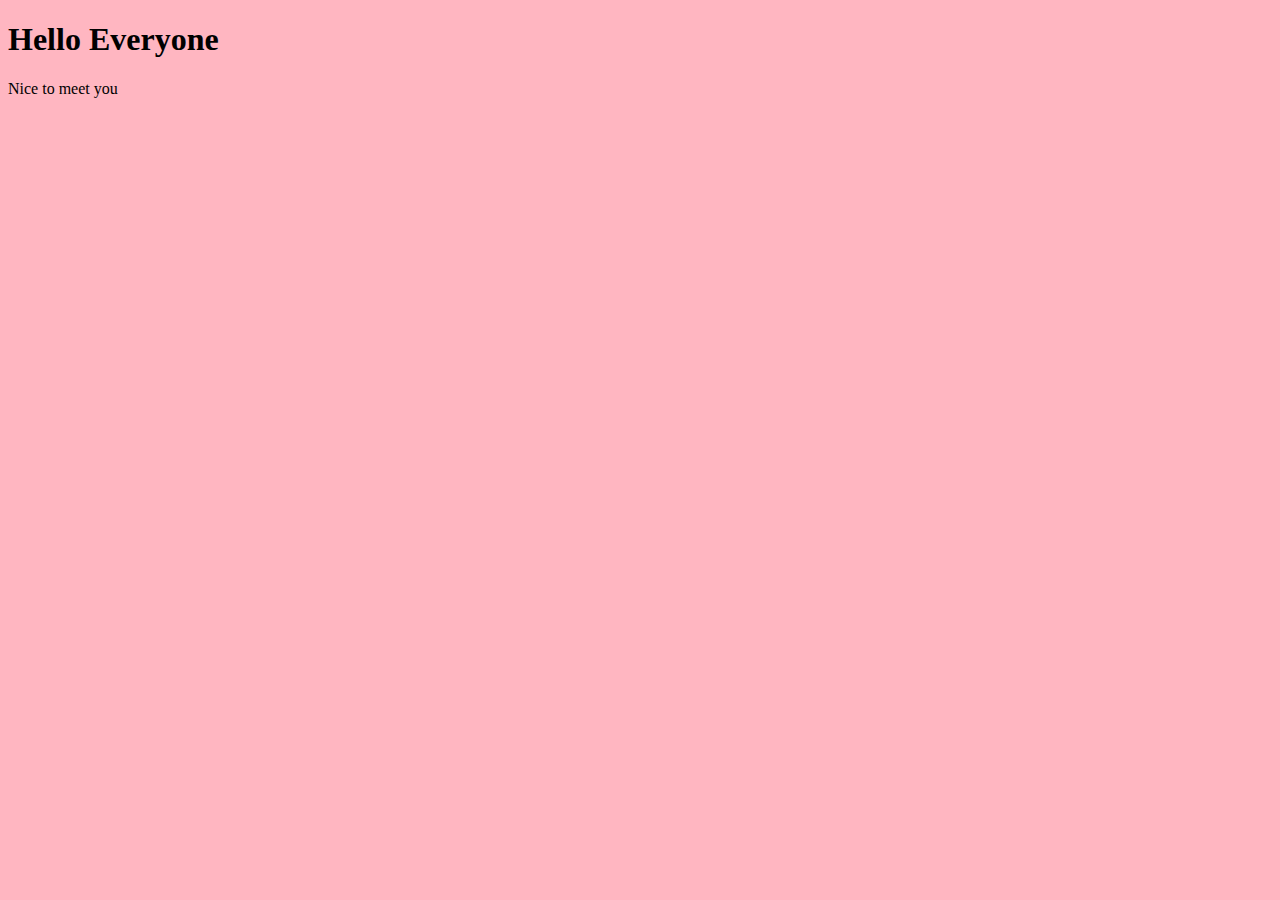
==== index.html @ 91c90f1b "Create index.html" ====
<!DOCTYPE html>
<html>
<head>
	<meta charset="utf-8">
	<meta name="viewport" content="width=device-width, initial-scale=1">
	<title>Bike Edmonton | Home</title>
</head>
<body style="background-color: lightpink;">
	<header>
		<h1>Hello Everyone</h1>
		<p>Nice to meet you</p>
	</header>


	<section>

	</section>


	<section>

	</section>




</body>
</html>
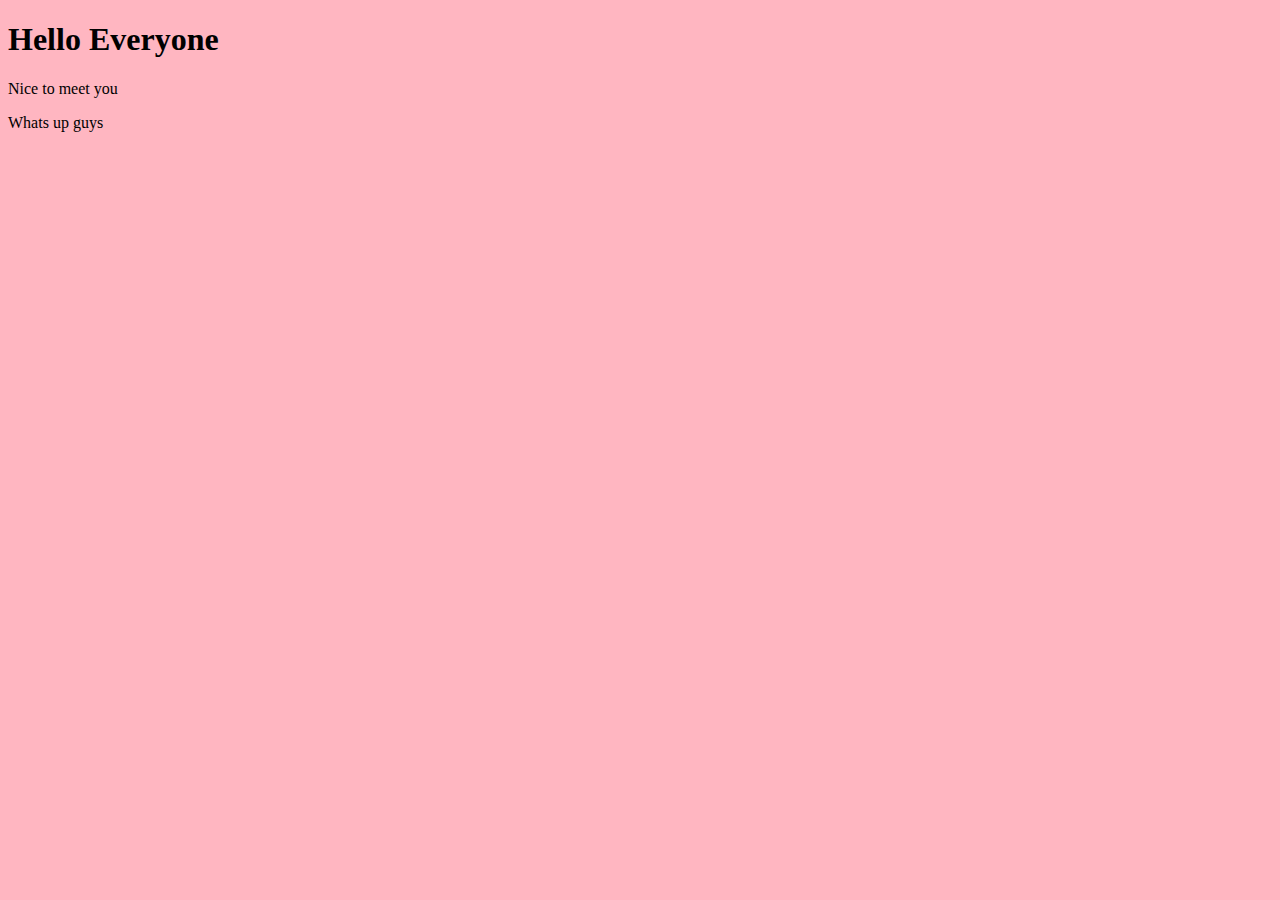
==== commit dfaf3eda: "Update index.html" ====
--- a/index.html
+++ b/index.html
@@ -9,6 +9,7 @@
 	<header>
 		<h1>Hello Everyone</h1>
 		<p>Nice to meet you</p>
+		<p>Whats up guys</p>
 	</header>
 
 
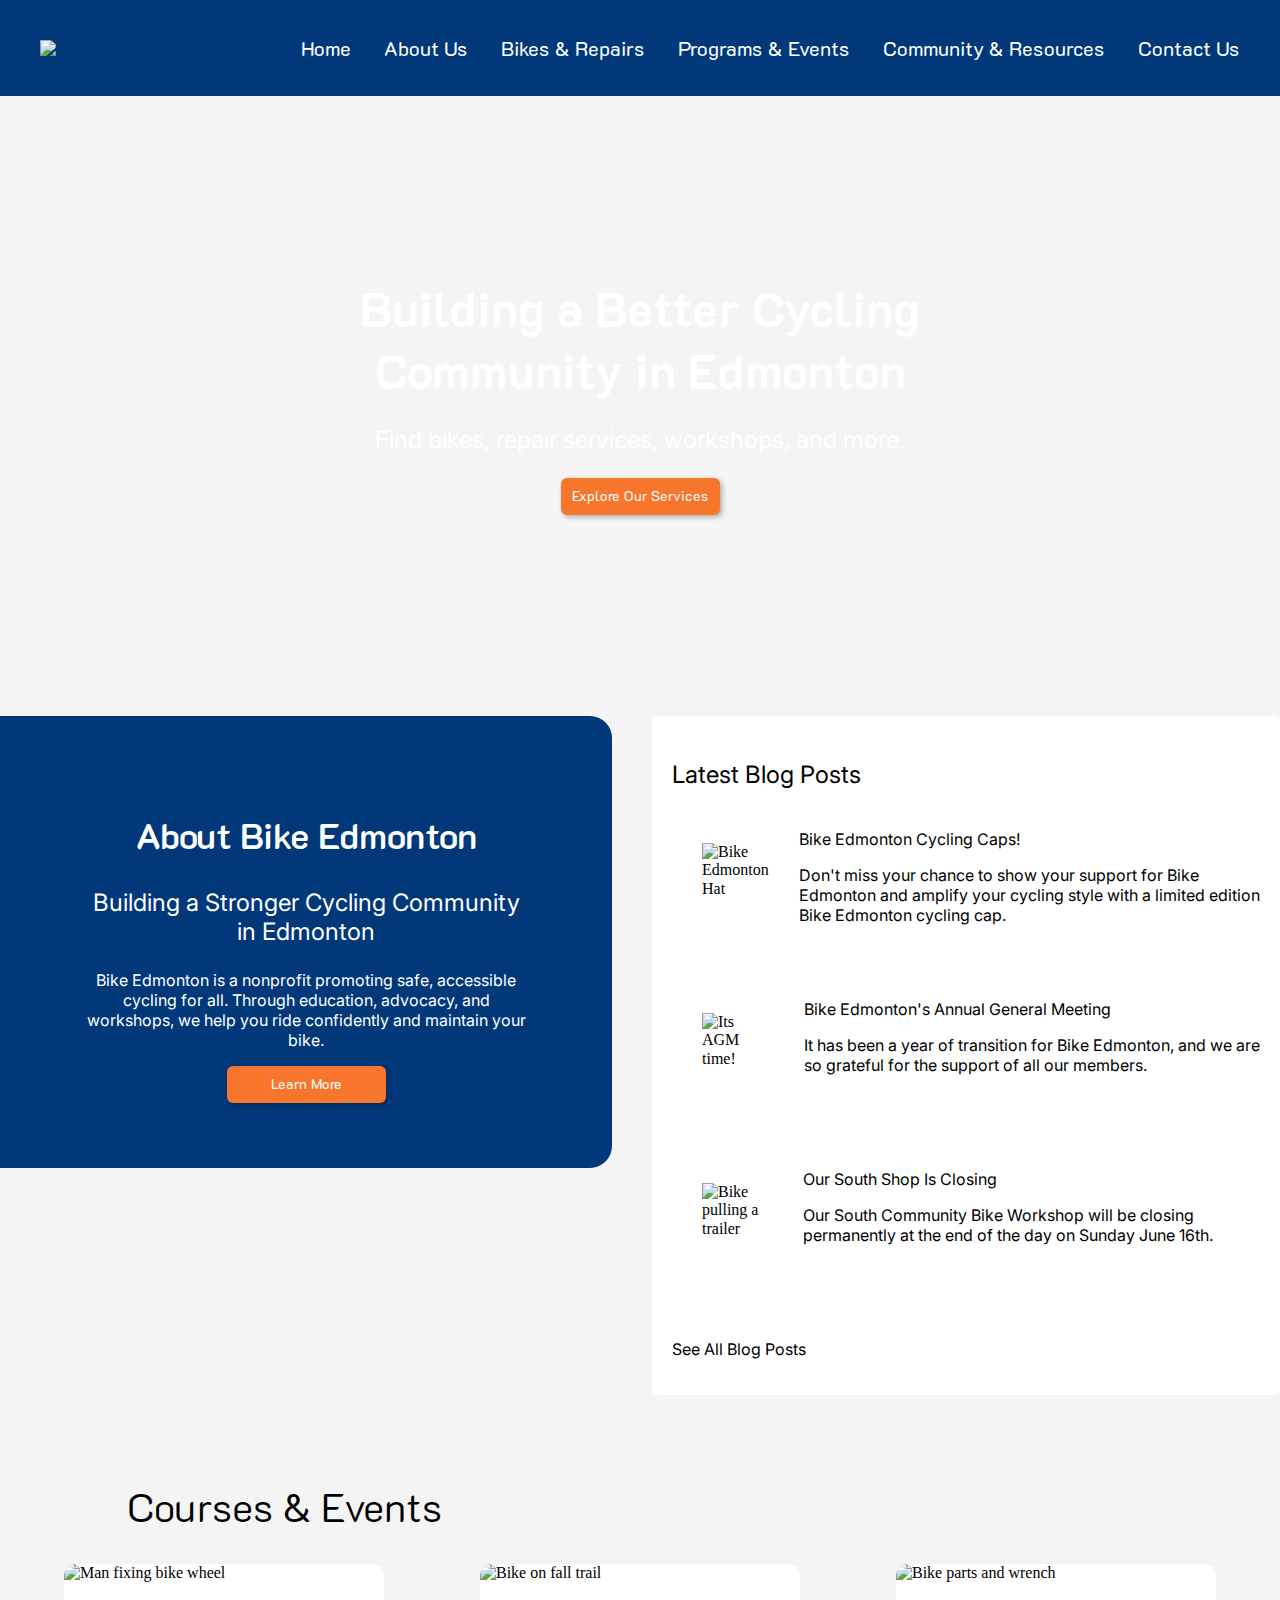
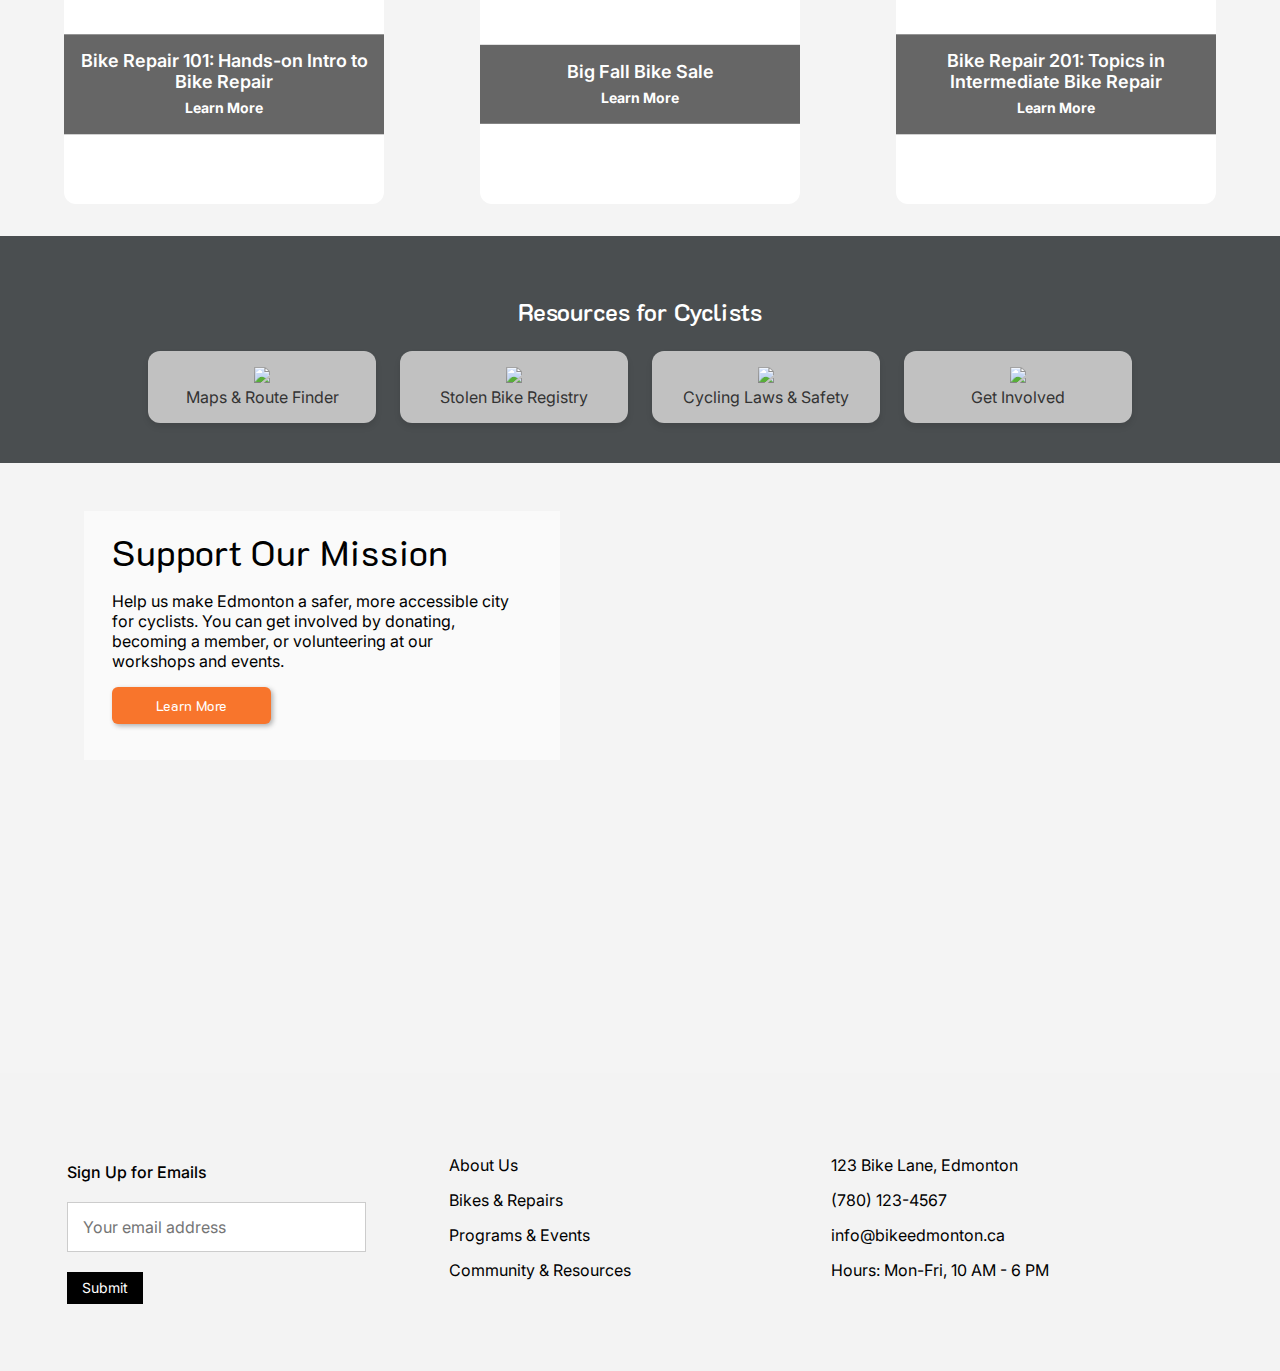
==== commit 59a0bbf0: "Rest of files" ====
--- a/index.html
+++ b/index.html
@@ -3,25 +3,231 @@
 <head>
 	<meta charset="utf-8">
 	<meta name="viewport" content="width=device-width, initial-scale=1">
+
+	<link rel="preconnect" href="https://fonts.googleapis.com">
+	<link rel="preconnect" href="https://fonts.gstatic.com" crossorigin>
+	<link href="https://fonts.googleapis.com/css2?family=K2D:ital,wght@0,100;0,200;0,300;0,400;0,500;0,600;0,700;0,800;1,100;1,200;1,300;1,400;1,500;1,600;1,700;1,800&display=swap" rel="stylesheet">
+	<link rel="preconnect" href="https://fonts.googleapis.com">
+	<link rel="preconnect" href="https://fonts.gstatic.com" crossorigin>
+	<link href="https://fonts.googleapis.com/css2?family=EB+Garamond:ital,wght@0,400..800;1,400..800&family=Inter:ital,opsz,wght@0,14..32,100..900;1,14..32,100..900&display=swap" rel="stylesheet">
+
+	<link rel="stylesheet" type="text/css" href="Styles/normalize.css">
+	<link rel="stylesheet" type="text/css" href="Styles/styles.css">
+
 	<title>Bike Edmonton | Home</title>
 </head>
-<body style="background-color: lightpink;">
+<body style="background-color: #F4F4F4;">
 	<header>
-		<h1>Hello Everyone</h1>
-		<p>Nice to meet you</p>
-		<p>Whats up guys</p>
+
+		<!--Desktop Nav-->
+		<nav class="nav-bar hidden-mobile">
+			<div>
+				<img src="Images/Bike edmonton logo 1.svg">
+			</div>
+
+			<div>
+				<ul>
+					<a href="index.html">Home</a>
+					<a href="about.html">About Us</a>
+					<a href="shop.html">Bikes & Repairs</a>
+					<a href="workshop.html">Programs & Events</a>
+					<a href="volunteer.html">Community & Resources</a>
+					<a href="#">Contact Us</a>
+				</ul>
+			</div>
+		</nav>
+
+
+		<!--Mobile Nav-->
+		<nav class="nav-bar hidden-desktop">
+			<div>
+				<img src="Images/Bike edmonton logo 1.svg">
+			</div>
+
+   			<div> 
+   			<!--Hamburger -->
+            <svg width="48" height="23" viewBox="0 0 48 23" fill="none" xmlns="http://www.w3.org/2000/svg">
+                <rect width="48" height="2" transform="translate(0 0.634029)" fill="white"/>
+                <rect width="48" height="2" transform="translate(0 10.634)" fill="white"/>
+                <rect width="48" height="2" transform="translate(0 20.634)" fill="white"/>
+            </svg>
+        </div> 
+		</nav>
+
+
 	</header>
 
-
+<!--Hero Section-->
 	<section>
 
-	</section>
-
+	<div class="hero-section">
+
+		<div class="width50">
+			<h1>Building a Better Cycling Community in Edmonton</h1>
+		</div>
+
+			<h3>Find bikes, repair services, workshops, and more.</h3>
+
+			<button class="button1">Explore Our Services</button>
+
+	</div>
+	</section>
+
+
+<!--About Section-->
+	<section class="about-section">
+	
+	<!-- Blue Box Content -->
+	<div class="about-box width35">
+
+		<h2>About Bike Edmonton</h2>
+		<h3>Building a Stronger Cycling Community in Edmonton</h3>
+		<p>Bike Edmonton is a nonprofit promoting safe, accessible cycling for all. Through education, advocacy, and workshops, we help you ride confidently and maintain your bike.</p>
+		<button class="button1">Learn More</button>
+
+	</div>
+
+
+	<!-- Blog Section -->
+	<div class="blog-box">
+
+		<h3 class="black-text">Latest Blog Posts</h3>
+
+		<div class="blog-text">
+			<img class="blog-img" src="Images/hat.png" alt="Bike Edmonton Hat">
+			<div>
+			<p class="underline">Bike Edmonton Cycling Caps!</p>
+
+			<p class="gone">Don't miss your chance to show your support for Bike Edmonton and amplify your cycling style with a limited edition Bike Edmonton cycling cap.</p>
+			</div>
+		</div>
+
+		<div class="blog-text">
+			<img class="blog-img" src="Images/AGM-time.png" alt="Its AGM time!">
+			<div>
+			<p class="underline">Bike Edmonton's Annual General Meeting</p>
+
+			<p class="gone">It has been a year of transition for Bike Edmonton, and we are so grateful for the support of all our members.</p>
+		</div>
+		</div>
+
+		<div class="blog-text">
+			<img class="blog-img" src="Images/blog3.png" alt="Bike pulling a trailer">
+			<div>
+			<p class="underline">Our South Shop Is Closing</p>
+
+			<p class="gone">Our South Community Bike Workshop will be closing permanently at the end of the day on Sunday June 16th.</p>
+		</div>
+		</div>
+
+		<div>
+		<p class="underline">See All Blog Posts</p>
+		</div>
+
+	</div>
+
+
+	</section>
+
+	<section class="courses-events">
+	<!--Courses and Events Section-->
+
+	<div>
+		<h2>Courses & Events</h2>
+	</div>
+
+	<div class="cards-container">
+    <div class="card">
+      <img src="Images/Bike 101.png" alt="Man fixing bike wheel">
+      <div class="card-content">
+        <h3>Bike Repair 101: Hands-on Intro to Bike Repair</h3>
+         <a href="#" class="learn-more">Learn More</a>
+      </div>
+    </div>
+    <div class="card gone">
+      <img src="Images/fallbike.png" alt="Bike on fall trail">
+      <div class="card-content">
+        <h3>Big Fall Bike Sale</h3>
+        <a href="#" class="learn-more">Learn More</a>
+      </div>
+    </div>
+    <div class="card gone">
+      <img src="Images/bike201.png" alt="Bike parts and wrench">
+      <div class="card-content">
+        <h3>Bike Repair 201: Topics in Intermediate Bike Repair</h3>
+        <a href="#" class="learn-more">Learn More</a>
+      </div>
+    </div>
+  </div>
+
+
+
+	</section>
+
+	<section class="resources-section">
+	<!--Resources Section-->
+
+  <h2>Resources for Cyclists</h2>
+  <div class="resources-container">
+    <div class="resource-item">
+      <img src="Images/map.png">
+      <p>Maps & Route Finder</p>
+    </div>
+    <div class="resource-item">
+      <img src="Images/bike.png">
+      <p>Stolen Bike Registry</p>
+    </div>
+    <div class="resource-item">
+      <img src="Images/laws.png">
+      <p>Cycling Laws & Safety</p>
+    </div>
+    <div class="resource-item">
+      <img src="Images/handshake.png">
+      <p>Get Involved</p>
+    </div>
+  </div>
+
+	</section>
 
 	<section>
-
-	</section>
-
+	<!--Mission Section-->
+	<div class="mission-section">
+
+		<div class="mission-box">
+			<h2 class="mission">Support Our Mission</h1>
+
+			<p>Help us make Edmonton a safer, more accessible city for cyclists. You can get involved by donating, becoming a member, or volunteering at our workshops and events.</p>
+
+			<button class="button1">Learn More</button>
+		</div>
+
+	</section>
+
+	<footer>
+	<!--Footer-->
+
+	<div>
+		<h4>Sign Up for Emails</h4>
+	  <input type="text" placeholder="Your email address">
+ 		<button type="submit">Submit</button>
+	</div>
+
+	<div>
+		<p>About Us</p>
+		<p>Bikes & Repairs</p>
+		<p>Programs & Events</p>
+		<p>Community & Resources</p>
+	</div>
+
+	<div>
+		<p>123 Bike Lane, Edmonton</p>
+		<p>(780) 123-4567</p>
+		<p>info@bikeedmonton.ca</p>
+		<p>Hours: Mon-Fri, 10 AM - 6 PM</p>
+	</div>
+
+
+	</footer>
 
 
 
--- a/Styles/styles.css
+++ b/Styles/styles.css
@@ -0,0 +1,1961 @@
+
+
+/* Nav Bar */
+
+.nav-bar {
+	background-color: #00387A;
+	font-family: "K2D", sans-serif;
+	color: #FFF;
+	font-size: 20px;
+	font-style: normal;
+	font-weight: 400;
+	line-height: normal;
+	 display: flex;
+    align-items: center;
+    justify-content: space-between; 
+    padding: 0 40px; 
+    height: 96px; 
+}
+
+.nav-bar ul {
+    list-style-type: none;
+    display: flex;
+    gap: 33px;
+    margin: 0;
+    padding: 0;
+}
+
+.nav-bar li {
+    cursor: pointer;
+}
+
+.nav-bar img {
+    height: 60%; 
+}
+
+a {
+   text-decoration: none;
+   color: #FFF;
+}
+
+/* Fonts */
+
+h1 {
+	color: #FFF;
+	text-align: center;
+	font-family: K2D;
+	font-size: 48px;
+	font-style: normal;
+	font-weight: 700;
+	line-height: normal;
+	margin: 0;
+}
+
+h2 {
+	text-align: center;
+	font-family: K2D;
+	font-size: 36px;
+	font-style: normal;
+	font-weight: 600;
+	line-height: normal;
+}
+
+
+h3 {
+	color: #FFF;
+	font-family: Inter;
+	font-size: 24px;
+	font-style: normal;
+	font-weight: 400;
+	line-height: normal;
+}
+
+h4 {
+  font-family: Inter;
+  font-size: 16px;
+  font-style: normal;
+  font-weight: 400;
+  line-height: normal;
+}
+
+
+p {
+	font-family: Inter;
+	font-size: 16px;
+	font-style: normal;
+	font-weight: 400;
+	line-height: normal;
+}
+
+
+/* Buttons */
+
+.button1 {
+	width: 159px;
+	height: 37px;
+	background-color: #F8752C;
+	color: #FFF;
+	text-align: center;
+	font-family: K2D;
+	font-size: 14px;
+	border-radius: 6px;
+	border: none;
+	box-shadow: 2px 2px 5px rgba(0, 0, 0, 0.3);
+}
+
+.button1:hover {
+  background-color: #FFA366; 
+}
+
+.button2 {
+  display: flex;
+  justify-content: center;    
+  align-items: center;
+  width: 159px;
+  height: 37px;
+  background-color: #F8752C;
+  color: #FFF;
+  font-family: K2D;
+  font-size: 14px;
+  border-radius: 6px;
+  border: none;
+  box-shadow: 2px 2px 5px rgba(0, 0, 0, 0.3);
+  text-align: center;6px;
+}
+
+.button2:hover {
+  background-color: #FFA366; 
+}
+
+
+/* Body */
+
+/* Index page */
+
+.hero-section {
+    background-image: url(../Images/bike-black-tinted.png);
+    background-size: cover; 
+    background-position: center; 
+    height: 600px;
+    width: 100%;
+    display: flex;
+    align-items: center; 
+    justify-content: center; 
+    color: white; 
+    flex-direction: column;
+}
+
+.width50 {
+	width: 50%;
+}
+
+.width35 {
+	width: 35%;
+}
+
+
+.about-section {
+    display: flex; 
+    gap: 20px;  
+    background-color: #F4F4F4;
+    flex: 1.5;
+    padding:20px 0;
+    align-items: start;
+
+}
+
+.about-box {
+	background-color: #00387A;
+	border-radius: 0px 22px 22px 0px;
+	justify-content: center;
+	position: relative;
+	padding: 65px 82px;
+	text-align: center;
+	color: #FFFF;
+}
+
+.black-text {
+	color: #0000;
+}
+
+.blog-box h3 {
+	color: black;
+}
+
+
+.blog-box {
+    flex: 1; 
+    padding: 20px; 
+    background-color: white; 
+    border-radius: 5px;
+    color: black;
+    margin-left: 20px;
+
+}
+
+.blog-text {
+	display: flex;
+	text-align: left;
+}
+
+.blog-img {
+	width: 126px;
+	height: 110px;
+	padding: 30px;
+}
+
+.courses-events {
+  padding: 32px;
+  background-color: #f4f4f4;
+}
+
+.courses-events h2 {
+  font-size: 40px;
+  margin-bottom: 32px;
+  font-weight: bold;
+  color: #000;
+  text-align: left;
+  font-weight: 300;
+  padding-left: 95px;
+}
+
+.cards-container {
+  display: flex;
+  justify-content: space-between;
+  gap: 24px;
+  flex-wrap: wrap;
+  padding: 0 32px;
+}
+
+.card {
+  position: relative;
+  width: 320px;
+  height: 240px;
+  border-radius: 12px;
+  overflow: hidden;
+  box-shadow: 100% rgba(0, 0, 0, 0.15);
+  transition: transform 0.3s ease-in-out;
+  background-color: #fff;
+}
+
+.card:hover {
+  transform: scale(1.05);
+}
+
+.card img {
+  width: 100%;
+  height: 100%;
+  object-fit: cover;
+}
+
+.card-content {
+  position: absolute;
+  top: 50%;
+  left: 50%;
+  transform: translate(-50%, -50%);
+  width: 100%;
+  text-align: center;
+  background: rgba(0, 0, 0, 0.6);
+  padding: 16px;
+  color: #fff;
+}
+
+.card-content h3 {
+  margin: 0;
+  font-size: 18px;
+  font-weight: 600;
+}
+
+.learn-more {
+  display: inline-block;
+  margin-top: 8px;
+  font-size: 14px;
+  color: #FFFF;
+  text-decoration: none;
+  font-weight: bold;
+  font-family: Inter;
+}
+
+.learn-more:hover {
+  text-decoration: underline;
+  color: #FFFF;
+}
+
+
+.resources-section {
+  background-color: #4A4E50;
+  padding: 40px 20px;
+  text-align: center;
+  color: #FFFF;
+}
+
+.resources-section h2 {
+  font-size: 24px;
+  margin-bottom: 24px;
+  color: #fff;
+  text-align: center;
+}
+
+.resources-container {
+  display: flex;
+  justify-content: center;
+  flex-wrap: wrap;
+  gap: 24px;
+}
+
+.resource-item {
+  background-color: #C1C1C1;
+  padding: 16px 24px;
+  border-radius: 12px;
+  width: 180px;
+  text-align: center;
+  box-shadow: 0 4px 6px rgba(0, 0, 0, 0.1);
+  transition: transform 0.3s ease, box-shadow 0.3s ease;
+}
+
+.resource-item:hover {
+  transform: translateY(-5px);
+  box-shadow: 0 6px 10px rgba(0, 0, 0, 0.15);
+}
+
+.resource-icon {
+  width: 40px;
+  height: 40px;
+  margin-bottom: 8px;
+  object-fit: contain;
+}
+
+.resource-item p {
+  margin: 0;
+  font-size: 16px;
+  color: #333;
+}
+
+.mission-section {
+  background-image: url(../Images/mission-biker.png);
+  background-size: cover;
+  background-position: center;
+  height: 550px; 
+  display: flex;
+  align-items: flex-start;
+  justify-content: flex-end;
+  color: black;
+  position: relative;
+  padding: 30px 50px;
+}
+
+.mission-box {
+  background-color: rgba(255, 255, 255, 0.5); 
+  padding: 17px 48px 36px 28px; 
+  text-align: left;
+  width: 400px; 
+  position: absolute;
+  top: 48px;
+  left: 84px;
+}
+
+.mission {
+  font-weight: normal;
+  text-align: left;
+  margin: 0 0 10px 0;
+  padding: 0;
+}
+
+
+/*Footer*/
+
+footer {
+  display: flex;
+  justify-content: space-between;
+  padding: 67px 67px;
+  background: #f3f3f3;
+  font-family: Inter
+}
+
+footer div {
+  flex: 1;
+}
+
+
+footer p {
+  margin: 15px 0;
+
+}
+
+footer h4 {
+  margin-bottom: 10px;  
+  color: #000;
+  font-weight: 500;
+}
+
+footer input[type="text"] {
+  padding: 15px;
+  margin-top: 10px;
+  width: 70%;
+  border: 1px solid #ccc;
+  margin-right: 20px;
+  margin-bottom: 20px;
+}
+
+footer button {
+  padding: 8px 15px;
+  background-color: #000;
+  color: white;
+  border: none;
+  cursor: pointer;
+  font-size: 14px;
+}
+
+footer button:hover {
+  background-color: #333;
+}
+
+
+
+/* About page*/
+
+
+.hero-section-about {
+  background-image: url(../Images/Hero.png);
+    background-size: cover;
+    background-position: center;
+    height: 400px;
+    display: flex;
+    align-items: center; 
+    justify-content: center; 
+    text-align: center; 
+    color: #fff; 
+    padding: 0 20px;
+}
+
+
+.hero-content-about h1 {
+    font-size: 48px; 
+    margin-bottom: 20px;
+    font-weight: 400;
+}
+
+
+.hero-content-about p {
+    font-size: 24px; 
+    max-width: 600px;
+    text-align: left;
+    padding-left: 110px;
+}
+
+
+.vision-section {
+    display: flex;
+    align-items: center;  
+    background-color: #f4f4f4;
+    padding: 20px 40px;
+    margin: 20px 0;
+    height: 260px;
+}
+
+.vision-title {
+    flex-basis: 30%; 
+    text-align: left; 
+    position: relative; 
+    padding-right: 20px; 
+}
+
+
+.vision-text {
+    flex-basis: 100%; 
+    background-color: rgba(111, 145, 185, 0.2); 
+    padding: 36px 20px; 
+    margin-left: 20px; 
+    margin-right: 0px;
+    box-shadow: inset 0px 0px 10px rgba(0,0,0,0.1);
+    justify-content: flex-start;
+}
+
+.vision-section h2 {
+    color: #000;
+    font-size: 36px;
+    margin-bottom: 10px;
+}
+
+.vision-section p {
+    color: #000;
+    font-size: 24px;
+    max-width: 600px; 
+}
+
+.mission-section1 {
+    display: flex;
+    align-items: center;  
+    background-image: url(../Images/mission.png);
+    padding: 20px 40px;
+    margin: 20px 0;
+    height: 286px;
+}
+
+
+.mission-title1 {
+    flex-basis: 30%; 
+    text-align: left; 
+    position: relative; 
+    padding-right: 20px; 
+}
+
+
+.mission-text1 {
+    flex-basis: 80%; 
+    background-color: rgba(0, 0, 0, 0.5); 
+    padding: 36px 20px; 
+    margin-left: 20px; 
+    box-shadow: inset 0px 0px 10px rgba(0,0,0,0.1); 
+}
+
+.mission-section1 h2 {
+    color: #FFF;
+    font-size: 36px;
+    margin-bottom: 10px;
+}
+
+.mission-section1 p {
+    color: #FFF;
+    font-size: 24px;
+    max-width: 1000px; 
+}
+
+.purpose-section {
+    display: flex;
+    align-items: center;
+    justify-content: space-between;
+    padding: 0px;
+    background-color: #FFF;
+    height: 270px;
+    margin-bottom: 20px;
+}
+
+.purpose-title {
+    flex-basis: 30%;
+    text-align: left;
+    font-size: 36px;
+    font-weight: bold;
+    color: #99AFCA;
+}
+
+.purpose-text {
+    display: flex;
+    flex-basis: 70%;
+    background-color: #99AFCA;
+    color: #FFF;
+    padding: 20px 30px;
+    line-height: 1.6;
+    position: relative;
+    height: 100%;
+    align-items: center;
+    margin: 0px;
+}
+
+
+.purpose-text p {
+    margin: 0;
+    padding-left: 40px;
+    font-size: 24px;
+}
+
+.purpose-text .number {
+    font-size: 32px;
+    font-weight: bold;
+    margin-right: 10px;
+    color: #FFF;
+    font-family: "K2D";
+}
+
+
+.history-section {
+    display: flex;
+    align-items: stretch;
+    justify-content: space-between;
+    padding: 40px;
+    background-color: #3F4448;
+    color: #FFF;
+    margin-top: 0;
+}
+
+.history-title {
+    flex-basis: 30%;
+    text-align: left;
+    font-size: 36px;
+    font-weight: bold;
+    color: #FFF;
+    display: flex;
+    align-items: center;
+}
+
+.history-text {
+    flex-basis: 70%;
+    color: #FFF;
+    padding: 20px 30px;
+    line-height: 1.6;
+    display: flex;
+    flex-direction: column;
+    justify-content: space-between;
+    margin: 0;
+    font-size: 24px;
+}
+
+.history-text p {
+    color: #FFF;
+    font-family: "K2D";
+    font-size: 24px;
+}
+
+.history-text a {
+    color: #FFF;
+    text-decoration: underline;
+    margin-top: 20px;
+    font-family: "K2D";
+    font-size: 24px;
+}
+
+
+/* Shop */
+
+.hero-section-1 {
+    background-color: #F4F4F4;
+    display: flex;
+    align-items: center;
+    justify-content: center;
+    text-align: center;
+    padding: 0;
+    height: 240px;
+    margin: 0;
+}
+
+.hero-text-1 h1 {
+    color: #000;
+    font-size: 48px;
+    margin: 0;
+    background-color: rgba(111, 145, 185, 0.2); 
+    padding: 20px 0px;
+    border-radius: 4px;
+    display: block;
+    font-weight: 300;
+    width: 100vw;
+    text-align: center;
+    box-sizing: border-box;
+}
+
+.content-section {
+    display: flex;
+    flex-direction: column;
+    margin: 0;
+    max-width: 1200px;
+    padding: 20px;
+}
+
+.image-container img {
+    width: 100%;
+    height: 395px;
+}
+
+.info-container {
+    display: flex;
+    padding: 20px;
+    gap: 20px;
+    align-items: flex-start;
+    height: 513px;
+    margin-top: 20px;
+}
+
+.sidebar {
+    flex-basis: 20%;
+    background-color: rgba(111, 145, 185, 0.2); 
+    height: 120px;
+    padding: 20px;
+    border-radius: 25px;
+    box-shadow: 0px 2px 4px rgba(0, 0, 0, 0.1);
+    font-size: 20px;
+    font-family: "K2D";
+    line-height: 1.4;
+    align-items: center;
+
+    display: flex;
+    flex-direction: column;
+    justify-content: center;
+    align-items: center;
+
+}
+
+.sidebar ul {
+    list-style: none;
+    padding: 0;
+    margin: 0;
+}
+
+.sidebar ul li {
+    margin-bottom: 10px;
+    font-weight: bold;
+    color: #000;
+}
+
+.main-content {
+  flex-basis: 75%;
+  display: flex;
+  flex-direction: column;
+  justify-content: center;
+  gap: 20px;
+  padding-left: 5%;
+}
+
+
+.main-content h2 {
+    font-size: 24px; 
+    color: #000;
+    margin-bottom: 10px;
+    text-align: left;
+    margin-top: 0px;
+}
+
+
+.main-content p {
+  font-size: 24px;
+  line-height: 1.6;
+  margin: 20px 0;
+  text-align: left;
+}
+
+
+.bike-shop-section {
+  padding: 20px;
+  background-color: #F4F4F4;
+  text-align: center;
+  height: 500px;
+}
+
+.bike-shop-container h2 {
+  font-size: 40px;
+  margin-bottom: 20px;
+  font-weight: 300;
+  text-align: left;
+  margin-left: 120px;
+  margin-bottom: 51px;
+}
+
+.carousel {
+  display: flex;
+  align-items: center;
+  justify-content: center;
+  position: relative;
+}
+
+.carousel-items {
+  display: flex;
+  overflow: hidden;
+  gap: 20px;
+  width: 80%;
+}
+
+.bike-item {
+  position: relative;
+  width: 200px;
+  flex-shrink: 0;
+  text-align: center;
+}
+
+.bike-item img {
+  width: 100%;
+  border-radius: 5px;
+}
+
+.price {
+  position: absolute;
+  top: 10px;
+  right: 10px;
+  background-color: #ff6b3c;
+  color: white;
+  font-size: 14px;
+  font-family: "Inter";
+  padding: 5px 10px;
+  border-radius: 10px;
+}
+
+.arrow {
+  background-color: #000;
+  color: #fff;
+  border: none;
+  padding: 10px;
+  cursor: pointer;
+  border-radius: 50%;
+  font-size: 18px;
+  position: absolute;
+  top: 50%;
+  transform: translateY(-50%);
+  z-index: 1;
+}
+
+.arrow.left {
+  left: 5%;
+}
+
+.arrow.right {
+  right: 5%;
+}
+
+.see-all {
+  color: black;
+  display: block;
+  margin-top: 20px;
+  font-size: 16px;
+  text-decoration: underline;
+  font-family: "Inter";
+  text-align: left;
+  margin-left: 120px;
+  margin-top: 26px;
+}
+
+
+.info-section {
+  background-color: #f4f4f4;
+  padding: 40px 20px;
+  display: flex;
+  justify-content: center;
+  align-items: flex-start;
+  margin-top: 0px;
+}
+
+.info-container {
+  display: flex;
+  gap: 40px;
+  width: 90%;
+  max-width: 1200px;
+  align-items: stretch;
+  height: auto;
+}
+
+
+.bikes-for-sale {
+  flex: 1;
+  background-color: #D3DBE5;
+  border-radius: 8px;
+  padding: 30px;
+  text-align: center;
+  box-shadow: 0px 2px 6px rgba(0, 0, 0, 0.1);
+
+  display: flex;
+  flex-direction: column;
+  justify-content: space-between;
+  align-items: center;
+}
+
+.bikes-for-sale h3 {
+  font-size: 40px;
+  color: black;
+  margin-bottom: 20px;
+  text-align: center;
+}
+
+.sale-btn {
+  display: block;
+  width: 310px;
+  font-family: "K2D";
+  padding: 12px;
+  margin-bottom: 10px;
+  background-color: #00387A;
+  color: white;
+  border: none;
+  border-radius: 5px;
+  font-size: 24px;
+  cursor: pointer;
+  text-align: center;
+}
+
+.sale-btn:hover {
+  background-color: #0066cc;
+}
+
+
+.about-bikes {
+  flex: 2;
+  background-color: #4A4E50;
+  color: white;
+  padding: 30px;
+  border-radius: 8px;
+  box-shadow: 0px 2px 6px rgba(0, 0, 0, 0.1);
+  gap: 20px;
+
+  display: flex;
+  flex-direction: column;
+  justify-content: space-between;
+  align-items: center;
+}
+
+.about-bikes h3 {
+  font-size: 40px;
+  margin-bottom: 15px;
+  color: #FFFF;
+  font-family: "K2D";
+  text-align: center;
+  font-weight: 300;
+}
+
+.about-bikes p {
+  margin-bottom: 15px;
+  line-height: 1.6;
+  font-size: 16px;
+}
+
+.about-bikes p strong {
+  color: #FFFF; 
+}
+
+.about-bikes p em {
+  font-size: 14px;
+  color: #bbbbbb;
+}
+
+
+
+.bike-shopping-steps {
+  background-color: #00387A;
+  color: white;
+  padding: 40px;
+  display: flex;
+  justify-content: center;
+  align-items: center;
+}
+
+.steps-container {
+  display: flex;
+  gap: 40px;
+  max-width: 1200px;
+  width: 90%;
+  align-items: center;
+}
+
+
+.steps-text {
+  flex: 1.5;
+  max-width: 60%;
+}
+
+.steps-text h2 {
+  font-size: 28px;
+  margin-bottom: 20px;
+  font-family: "K2D";
+  text-align: left;
+  font-weight: 300;
+}
+
+.steps-text ol {
+  list-style-position: inside;
+  padding-left: 0;
+  line-height: 1.8;
+  font-family: "K2D";
+}
+
+.steps-text ol li {
+  margin-bottom: 20px;
+  font-size: 18px;
+}
+
+.steps-text ol li strong {
+  font-weight: bold;
+  color: #ffffff;
+}
+
+
+.steps-image {
+  flex: 1;
+  display: flex;
+  justify-content: center;
+  align-items: center;
+}
+
+.steps-image img {
+  max-width: 100%;
+  border-radius: 4px;
+  box-shadow: 0px 4px 10px rgba(0, 0, 0, 0.3);
+}
+
+
+/* Volunteer */
+
+.steps-to-get-started {
+  background-color: #f4f4f4;
+  padding: 40px 20px;
+}
+
+.steps-to-get-started h2 {
+  font-size: 40px;
+  font-weight: 300;
+  margin-bottom: 30px;
+  color: black;
+  text-align: left;
+  margin-left: 117px;
+}
+
+
+.steps-container {
+  display: flex;
+  gap: 20px;
+  justify-content: center;
+  align-items: flex-start;
+  flex-wrap: nowrap; 
+  margin: 0 auto;
+}
+
+
+.step {
+  background-color: #00447c;
+  color: white;
+  border-radius: 8px;
+  padding: 20px;
+  flex: 1;
+  box-shadow: 0px 4px 10px rgba(0, 0, 0, 0.1);
+  text-align: left;
+  width: 273px;
+  height: 297px;
+}
+
+.step h3 {
+  font-size: 20px;
+  margin-bottom: 10px;
+}
+
+.step p {
+  font-size: 20px;
+  line-height: 1.6;
+}
+
+
+
+.perks-requirements {
+  background-color: #f4f4f4;
+  padding: 40px 20px;
+}
+
+.perks-requirements h2 {
+  font-size: 40px;
+  font-weight: 300;
+  margin-bottom: 40px;
+  text-align: left;
+  margin-left: 117px; 
+  color: black;
+  font-family: "K2D";
+}
+
+
+.perks-requirements-container {
+  display: flex;
+  justify-content: space-between;
+  align-items: flex-start;
+  max-width: 1200px;
+  margin: 0 auto;
+  gap: 40px;
+}
+
+
+.perks,
+.requirements {
+  flex: 1;
+  border-radius: 16px;
+  padding: 40px 20px;
+  position: relative;
+  font-family: "K2D";
+  font-size: 24px;
+  background-color: #D3DBE5;
+  border-radius: 8;
+}
+
+
+.other-ways {
+  top: -18px;
+  left: 20px;
+  background-color: #D3DBE5;
+  padding: 20px 20px;
+  font-size: 38px;
+  font-weight: 300;
+  border-radius: 20px;
+  color: #333;
+  font-family: "K2D";
+}
+
+
+ul {
+  list-style-type: disc;
+  margin: 10px 0 0 40px; 
+  padding: 0;
+  font-size: 20px;
+  color: black;
+  line-height: 1.6;
+  font-family: "K2D";
+}
+
+
+
+.volunteer-gallery {
+  background-color: #f4f4f4;
+  padding: 40px 20px;
+  text-align: center;
+}
+
+.volunteer-gallery h2 {
+  font-size: 40px;
+  font-weight: 300;
+  margin-bottom: 30px;
+  color: #333;
+  text-align: left;
+  margin-left: 117px;
+}
+
+/* Gallery Container */
+.gallery-container {
+  display: flex;
+  align-items: center;
+  justify-content: center;
+  position: relative;
+  max-width: 1200px;
+  margin: 0 auto;
+}
+
+
+.gallery-images {
+  display: flex;
+  gap: 20px;
+  overflow: hidden;
+  width: 100%;
+}
+
+.gallery-images img {
+  width: calc(33.33% - 20px); 
+  border-radius: 8px;
+  box-shadow: 0 4px 10px rgba(0, 0, 0, 0.1);
+}
+
+
+.support-bike-edmonton {
+  padding: 40px 20px;
+}
+
+.support-content {
+  display: flex;
+  justify-content: space-between;
+  align-items: flex-start;
+  max-width: 1200px;
+  margin: 0 auto;
+  gap: 40px;
+}
+
+
+.support-info {
+  border-radius: 16px;
+  padding: 30px 20px;
+  flex: 1;
+}
+
+.support-info{
+  font-size: 20px;
+  font-weight: normal;
+  padding: 10px 20px;
+  border-radius: 20px;
+  margin-bottom: 20px;
+}
+
+.support-info ul {
+  list-style-type: disc;
+  padding-left: 20px;
+  font-size: 16px;
+  line-height: 1.8;
+  color: #333;
+}
+
+.support-info .learn-more {
+  display: inline-block;
+  margin-top: 20px;
+  font-size: 16px;
+  color: black;
+  text-decoration: underline;
+  cursor: pointer;
+  font-family: "K2D";
+  font-weight: 300;
+  margin-left: 40px;
+}
+
+
+.signup-form {
+  background-color: #D3DBE5;
+  border-radius: 16px;
+  padding: 30px 20px;
+  flex: 1;
+  box-shadow: 0 4px 10px rgba(0, 0, 0, 0.1);
+  text-align: center;
+}
+
+.signup-form .form-title {
+  font-size: 32px;
+  font-family: "K2D";
+  font-weight: 300;
+  margin-bottom: 20px;
+}
+
+.signup-form form {
+  display: flex;
+  flex-direction: column;
+  align-items: center;
+  width: 80%;
+  margin-left: 50px;
+}
+
+.signup-form label {
+  font-size: 16px;
+  margin-bottom: 10px;
+  text-align: left;
+  width: 100%;
+  font-family: "K2D";
+}
+
+.signup-form input {
+  width: 100%;
+  padding: 10px;
+  margin-bottom: 20px;
+  border: 1px solid #ccc;
+  border-radius: 8px;
+  font-size: 16px;
+}
+
+.signup-form .signup-button {
+  background-color: #ff6f00;
+  color: white;
+  padding: 10px 20px;
+  font-size: 16px;
+  font-family: "K2D";
+  border: none;
+  border-radius: 8px;
+  cursor: pointer;
+  box-shadow: 0 4px 6px rgba(0, 0, 0, 0.1);
+  align-items: left;
+}
+
+.signup-form .signup-button:hover {
+  background-color: #ff8c42;
+}
+
+
+/* Workshop Page */
+
+
+.faqs-section {
+  padding: 40px 20px;
+  background-color: #f4f4f4;
+}
+
+.faqs-content {
+  display: flex;
+  justify-content: space-between;
+  align-items: flex-start;
+  max-width: 1200px;
+  margin: 0 auto;
+  gap: 40px;
+}
+
+/* Left Column */
+.faqs-left {
+  border-radius: 16px;
+  padding: 30px 20px;
+  flex: 1;
+}
+
+.faqs-title {
+  font-family: "K2D";
+  font-weight: 300;
+  font-size: 40px;
+  background-color: #D3DBE5;
+  padding: 10px 20px;
+  border-radius: 20px;
+  margin-bottom: 20px;
+}
+
+.faqs-details h3 {
+  font-size: 20px;
+  font-weight: bold;
+  margin-top: 20px;
+  color: black;
+}
+
+.faqs-details ul {
+  list-style-type: disc;
+  padding-left: 20px;
+  font-size: 16px;
+  line-height: 1.8;
+  color: #333;
+}
+
+.see-more-button {
+  display: inline-block;
+  background-color: #ff6f00;
+  color: white;
+  padding: 10px 20px;
+  font-size: 16px;
+  border: none;
+  border-radius: 8px;
+  cursor: pointer;
+  margin-top: 20px;
+  box-shadow: 0 4px 6px rgba(0, 0, 0, 0.1);
+}
+
+.see-more-button:hover {
+  background-color: #ff8c42;
+}
+
+
+.faqs-right {
+  background-color: #4A4E50;
+  color: white;
+  border-radius: 16px;
+  padding: 30px 20px;
+  flex: 1;
+  box-shadow: 0 4px 10px rgba(0, 0, 0, 0.1);
+}
+
+.faqs-right h3 {
+  font-size: 40px;
+  margin-bottom: 10px;
+  font-family: "K2D";
+  font-weight: 300;
+}
+
+.faqs-right p {
+  font-size: 20px;
+  line-height: 1.8;
+  margin: 10px 0;
+  font-family: "K2D";
+}
+
+.faqs-right ol {
+  list-style-type: decimal;
+  padding-left: 20px;
+  margin-top: 10px;
+  font-family: "K2D";
+  font-size: 20px;
+  line-height: 1.8;
+}
+
+.faqs-right ol li {
+  margin-bottom: 15px;
+}
+
+.faqs-right ol li strong {
+  font-weight: bold;
+}
+
+.faqs-right p:last-child {
+  margin-top: 20px;
+}
+
+.fakevid {
+  position: relative;
+  display: flex;
+  justify-content: center;
+  align-items: center;
+  width: 80%; 
+  max-width: 1000px;
+  margin: 30px auto; 
+  background-color: #f4f4f4;
+  overflow: hidden;
+  padding-bottom: 60px;
+}
+
+/* Mobile */
+
+.hidden-desktop {
+    display: none;
+}
+
+/*SMARTPHONE*/
+
+@media screen and (max-width: 600px) {
+
+    .hidden-mobile {
+        display: none;
+    }
+
+    .hidden-desktop {
+        display: flex;
+    }
+
+
+    .margin {
+        margin: 0px;
+    }
+
+  .hero-section {
+    display: flex;
+    flex-direction: column;
+    justify-content: center;
+    align-items: center; 
+    text-align: center;
+    height: 373px; 
+    padding: 0px; 
+    text-align: center; 
+    background-position: center; 
+    width: 95%;
+
+
+  }
+
+
+  .hero-section h1 {
+    font-size: 30px; 
+    line-height: 1.4; 
+    margin-bottom: 10px; 
+    max-width: 100%;
+    text-align: center;
+    justify-content: center;
+    flex-direction: column;
+    align-items: center;
+
+  }
+
+  .hero-section h3 {
+    font-size: 20px; 
+    line-height: 1.4; 
+    margin-bottom: 15px; 
+    text-align: center;
+    padding-bottom: 20px;
+  }
+
+  .hero-section button {
+    width: 80%; 
+    max-width: 200px; 
+    height: 50px;
+    margin: 0 auto; 
+    font-size: 16px; 
+    padding: 10px;
+  }
+
+  .width50 {
+    width: 100%; 
+  }
+
+  .about-section {
+    flex-direction: column; 
+    align-items: center; 
+    gap: 20px; 
+  }
+
+  .about-box {
+    width: 90%; 
+    padding: 20px; 
+    text-align: center; 
+  }
+
+  /* Blog Section */
+  .blog-box {
+    width: 80%; 
+    margin: 10px auto; 
+    padding: 15px; 
+    display: flex;
+    flex-direction: column;
+    align-items: flex-start;
+    justify-content: center;
+    gap: 20px;
+    border-radius: 8;
+  }
+
+  .blog-text {
+    display: flex; 
+    align-items: center;
+    flex-direction: row;
+    text-align: left; 
+    gap: 10px;
+  }
+
+  .gone {
+    display: none;
+  }
+
+  .blog-img {
+    margin: 0 auto 10px; 
+    width: 80px; 
+    height: 80px;
+    padding-left: 20px;
+    object-fit: cover;
+    border-radius: 10;
+
+  }
+
+
+  .blog-box h3 {
+    font-size: 24px; 
+    margin: 0;
+  }
+
+/*Courses and Events*/
+
+    .cards-container {
+     display: flex;
+     justify-content: center; 
+     align-items: center;    
+     flex-wrap: wrap;        
+      gap: 16px;              
+      padding: 16px;     
+      height: 100%;   
+     }
+
+    .card {
+        width: 90%;            
+        height: auto;      
+    }
+
+    .card-content h2 {
+        font-size: 24px;   
+        margin: 0;
+        text-align: center;   
+    }
+
+
+    .card-content a.learn-more {
+        font-size: 14px;       
+    }
+
+    .underline {
+      text-decoration: underline;
+    }
+
+
+
+
+/* About Mobile */
+
+  .hero-section-about {
+      height: 400px;
+      display: flex;
+      flex-direction: column;
+      align-items: center; 
+      justify-content: center; 
+      text-align: center; 
+      color: #fff; 
+      padding: 0;
+  
+  }
+
+
+  .hero-content-about h1 {
+      font-size: 36px; 
+      margin-bottom: 20px;
+      font-weight: 400;
+      padding: 0;
+  }
+
+
+  .hero-content-about p {
+      font-size: 20px; 
+      max-width: 400px;
+      text-align: center;
+      justify-content: center;
+      padding: 0;
+  }
+
+
+    .vision-section {
+    flex-direction: column;
+    padding: 20px 10px;
+    margin: 10px 0;
+    height: auto; 
+  }
+
+  .vision-title {
+    text-align: center;
+    padding-right: 0;
+    margin-bottom: 10px; 
+  }
+
+  .vision-text {
+    flex-basis: 100%;
+    margin-left: 0;
+    padding: 20px;
+    box-shadow: none; 
+    text-align: left;
+  }
+
+  .vision-section h2 {
+    font-size: 36px; 
+    margin-bottom: 15px;
+  }
+
+  .vision-section p {
+    font-size: 18px;
+    max-width: 100%; 
+    text-align: center;
+    line-height: 1.6; 
+  }
+
+   .mission-section1 {
+    display: flex;
+    flex-direction: column;
+    align-items: center;
+    text-align: center;
+    padding: 20px;
+    height: auto;
+    background-size: cover;
+  }
+
+  .mission-title1 {
+    flex-basis: auto;
+    width: 100%;
+    text-align: center;
+    padding: 0;
+    margin-bottom: 10px;
+  }
+
+  .mission-text1 {
+    flex-basis: auto;
+    background-color: rgba(0, 0, 0, 0.5);
+    padding: 20px;
+    margin: 0;
+    box-shadow: none;
+    width: 100%;
+  }
+
+  .mission-section1 h2 {
+    font-size: 36px;
+    margin-bottom: 10px;
+  }
+
+  .mission-section1 p {
+    font-size: 18px;
+    max-width: 100%;
+  }
+
+
+   .purpose-section {
+    display: flex;
+    flex-direction: column;
+    align-items: center;
+    padding: 20px;
+  }
+
+  .purpose-title {
+    flex-basis: auto;
+    text-align: center;
+    font-size: 36px;
+    color: #99AFCA;
+    margin-bottom: 1px;
+  }
+
+  .purpose-text {
+    flex-basis: auto;
+    display: flex;
+    flex-direction: column;
+    align-items: center;
+    background-color: #99AFCA;
+    color: #FFF;
+    padding: 20px;
+    margin: 0;
+    line-height: 1.6;
+    height: auto;
+  }
+
+  .purpose-text p {
+    margin: 0;
+    font-size: 18px;
+    text-align: center;
+    padding: 10px;
+  }
+
+  .purpose-text .number {
+    font-size: 24px;
+    margin-bottom: 10px;
+    font-weight: bold;
+    color: #FFF;
+    font-family: "K2D";
+  }
+
+
+  .history-section {
+    flex-direction: column;
+    padding: 20px;
+    margin-top: 50px;
+  }
+
+  .history-title {
+    text-align: center;
+    margin-bottom: 0px;
+    font-size: 30px;
+    padding-left: 150px;
+  }
+
+  .history-text {
+    padding: 10px;
+    font-size: 20px;
+    text-align: center;
+  }
+
+  .history-text p {
+    font-size: 18px;
+  }
+
+  .history-text a {
+    font-size: 18px;
+  }
+
+  /* wokshop */
+
+  .content-section {
+    display: flex;
+    flex-direction: column;
+    align-items: center;
+    padding: 20px;
+  }
+
+  .hero-text-1 h1 {
+    font-size: 36px;
+  }
+
+  .image-container {
+    width: 100%;
+    margin-bottom: 20px;
+  }
+
+  .image-container img {
+    width: 100%;
+    height: auto;
+    object-fit: cover;
+  }
+
+  .info-container {
+    display: flex;
+    flex-direction: column;
+    align-items: center;
+    text-align: center;
+  }
+
+  .main-content {
+    width: 100%;
+  }
+
+  .main-content h2 {
+    font-size: 24px;
+    margin-bottom: 10px;
+  }
+
+  .main-content p {
+    font-size: 16px;
+    margin-bottom: 20px;
+  }
+
+  .button2 {
+    font-size: 16px;
+    padding: 5px 5px;
+    text-align: center;
+  }
+
+   .faqs-content {
+    flex-direction: column;
+    align-items: flex-start;
+    gap: 20px; 
+  }
+
+  .faqs-left, .faqs-right {
+    flex: 1;
+    width: 100%; 
+    padding: 0px; 
+    margin-top: 20px;
+  }
+
+  .faqs-title {
+    font-size: 32px; 
+    text-align: center; 
+    padding: 10px 15px;
+  }
+
+  .faqs-details h3 {
+    font-size: 18px; 
+    margin-top: 10px;
+  }
+
+  .faqs-details ul {
+    padding-left: 15px; 
+    font-size: 14px; 
+  }
+
+  .see-more-button {
+    font-size: 14px; 
+    padding: 15px 15px;
+    width: 30%; 
+    height: 30%;
+    text-align: center;
+    font-family: "K2D";
+  }
+
+  .faqs-right h3 {
+    font-size: 20px;
+    text-align: center; 
+  }
+
+  .faqs-right p, .faqs-right ol {
+    font-size: 14px; 
+    padding: 10px; 
+  }
+
+  .faqs-right ol {
+    padding-left: 30px; 
+  }
+
+  .fakevid {
+    width: 100%;
+    padding-bottom: 30px;
+  }
+
+  .fakevid img {
+    width: 100%;
+    height: auto;
+  }
+
+   .steps-container {
+    flex-direction: column; 
+    align-items: center; 
+    gap: 20px; 
+  }
+
+  .step {
+    width: 90%; 
+    height: auto; 
+    text-align: center; 
+  }
+
+  .step h3 {
+    font-size: 16px; 
+    margin-bottom: 10px; 
+  }
+
+  .step p {
+    font-size: 16px; 
+    line-height: 1.6; 
+  }
+
+  .steps-to-get-started h2 {
+    font-size: 24px; 
+    margin-left: 0; 
+    text-align: center;
+  }
+
+
+  .perks-requirements-container {
+    flex-direction: column;
+    gap: 20px; 
+    padding: 20px;
+    margin: 10px auto;
+    align-items: center;
+    max-width: 800px;
+
+  }
+
+   .perks,
+  .requirements {
+    flex: none; 
+    width: 100%; 
+    padding: 20
+    px;
+  }
+
+
+  .perks {
+    margin-bottom: 20px;
+  }
+
+  .perks-requirements h2 {
+    text-align: center; 
+    margin-left: 0; 
+    font-size: 24px;
+  }
+
+  .perks-requirements-container .title {
+    text-align: left; 
+    padding: 20px;
+  }
+
+  .perks-requirements ul {
+    padding-left: 20px; 
+  }
+
+
+  .volunteer-gallery h2 {
+    font-size: 24px;
+     text-align: center;
+    margin-left: 0;
+  }
+
+  .gallery-images {
+    display: flex;
+    justify-content: center;
+  }
+
+
+  .gallery-images img {
+     width: 100%; 
+     max-width: 500px; 
+     border-radius: 8px;
+    box-shadow: 0 4px 10px rgba(0, 0, 0, 0.1);
+   }
+
+
+  .support-content {
+    flex-direction: column;
+    gap: 20px;
+    align-items: center;
+    padding: 20px;
+  }
+
+  .support-info,
+  .signup-form {
+    flex: none;
+    width: 100%;
+    padding: 20px;
+  }
+
+  .support-info ul {
+    padding-left: 20px;
+    font-size: 16px;
+    line-height: 1.6;
+  }
+
+  .support-info .learn-more {
+    margin-left: 0;
+    text-align: center;
+  }
+
+  .signup-form {
+    text-align: center;
+    box-shadow: none;
+  }
+
+  .other-ways {
+    font-size: 24px;
+    text-align: center;
+  }
+
+  .form-title {
+    font-size: 24px;
+  }
+
+/* Footer */
+
+  footer {
+    flex-direction: column; 
+    align-items: flex-start; 
+    text-align: left; 
+    gap: 20px; 
+  }
+
+  footer div {
+    width: 100%;
+  }
+
+  footer h4, footer p, footer input, footer button {
+    text-align: left;
+  }
+
+   footer input[type="text"] {
+    width: 90%;
+  }
+
+}
+
